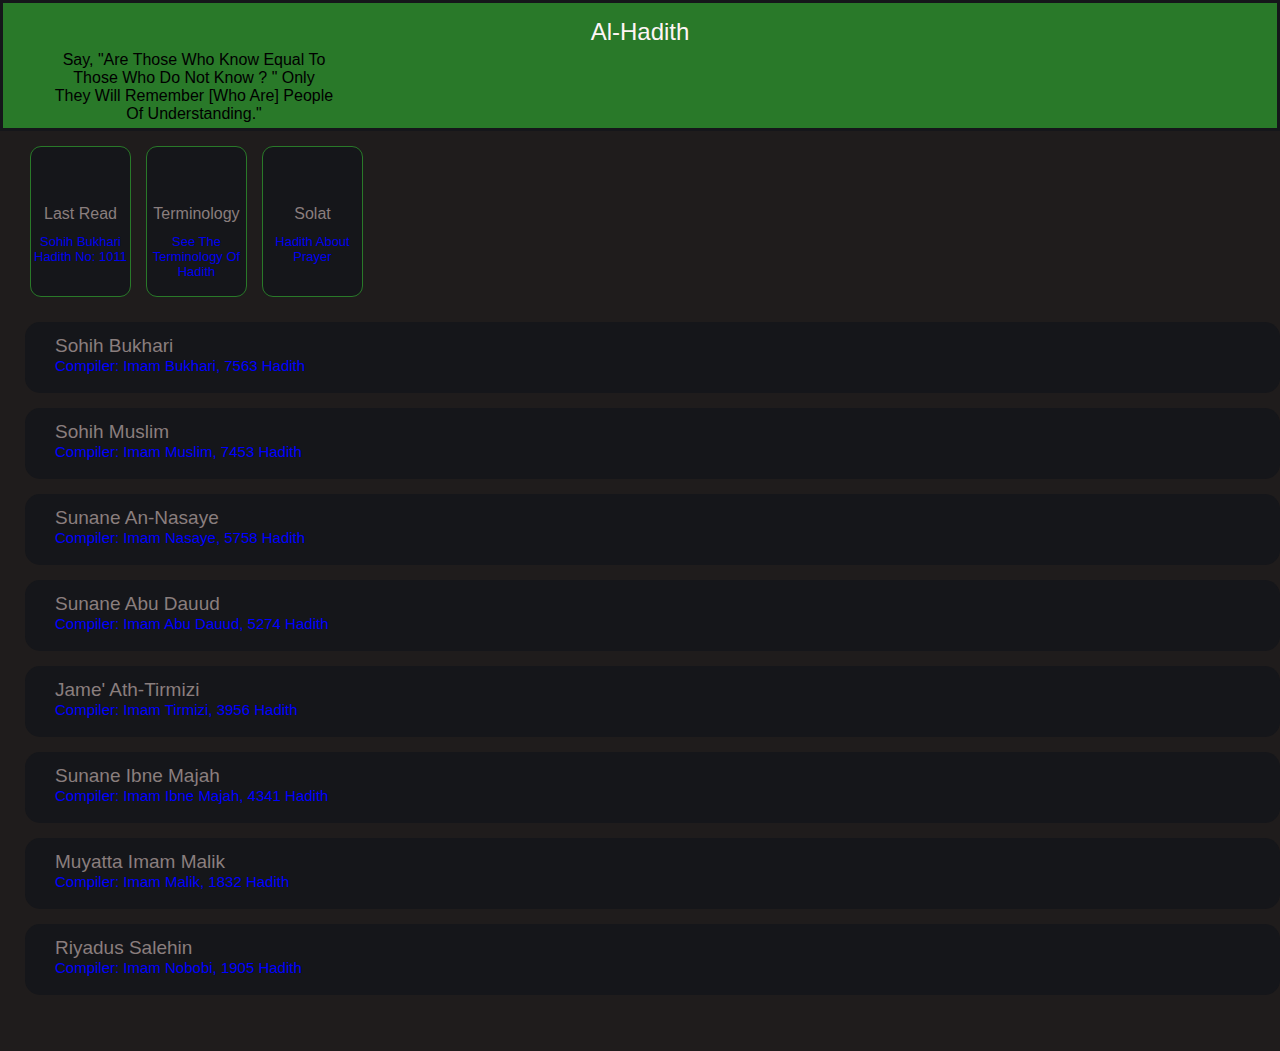
==== h-book.html @ 603139c6 "file" ====
<!DOCTYPE html>
<html lang="en">
<head>
    <meta charset="UTF-8">
    <meta http-equiv="X-UA-Compatible" content="IE=edge">
    <meta name="viewport" content="width=device-width, initial-scale=1.0">
    <title>Document</title>
    <link rel="stylesheet" href="nav.css">

    <link href="https://fonts.maateen.me/bangla/font.css" rel="stylesheet">


    <link rel="stylesheet" href="https://cdnjs.cloudflare.com/ajax/libs/font-awesome/6.1.1/css/all.min.css" integrity="sha512-KfkfwYDsLkIlwQp6LFnl8zNdLGxu9YAA1QvwINks4PhcElQSvqcyVLLD9aMhXd13uQjoXtEKNosOWaZqXgel0g==" crossorigin="anonymous" referrerpolicy="no-referrer" />

</head>
<body>
   <div class="h-book">
        <div class="titleee">
            <h2>Al-Hadith</h2>
            <p>Say, "Are those who know equal to those who do not know ? " Only they will remember [who are] people of understanding."</p>
        </div>
       <div class="main-h-book">
           <div class="book-1">
              <a href="#"><i class="fa-solid fa-clock-rotate-left"></i>
                <h3>Last Read</h3>
                <p>Sohih Bukhari Hadith No: 1011</p>
              </a>
           </div>

           <div class="book-1">
                <a href="#"><i class="fa-solid fa-folder-closed"></i>
                <h3>Terminology</h3>
                <p>See The Terminology Of Hadith</p>
                </a>
            </div>

           <div class="book-1">
               <a href="#"><i class="fa-solid fa-mosque"></i>
                <h3>Solat</h3>
                <p>Hadith About Prayer</p>
               </a>
            </div>
       </div>

       <div class="all-book">
           <div class="h-alll-book">
               <i class="fa-solid fa-book"></i>
               <div class="fle">
                    <h2>Sohih Bukhari</h2>
                    <p>Compiler: Imam Bukhari, 7563 Hadith</p>
               </div>
           </div>

           <div class="h-alll-book">
            <i class="fa-solid fa-book-open"></i>
                <div class="fle">
                    <h2>Sohih Muslim</h2>
                    <p>Compiler: Imam Muslim, 7453 Hadith</p>
                </div>
          </div>

           
          <div class="h-alll-book">
            <i class="fa-solid fa-book-quran"></i>
                <div class="fle">
                    <h2>Sunane An-Nasaye</h2>
                    <p>Compiler: Imam Nasaye, 5758 Hadith</p>
                </div>
          </div>

            
          <div class="h-alll-book">
                <i class="fa-solid fa-book"></i>
                <div class="fle">
                    <h2>Sunane Abu Dauud</h2>
                    <p>Compiler: Imam Abu Dauud, 5274 Hadith</p>
                </div>
           </div>

           <div class="h-alll-book">
            <i class="fa-solid fa-book-open"></i>
                <div class="fle">
                    <h2>Jame' Ath-Tirmizi</h2>
                    <p>Compiler: Imam Tirmizi, 3956 Hadith</p>
                </div>
            </div>
 
            <div class="h-alll-book">
                <i class="fa-solid fa-book"></i>
                <div class="fle">
                     <h2>Sunane Ibne Majah</h2>
                     <p>Compiler: Imam Ibne Majah, 4341 Hadith</p>
                </div>
            </div>
            
            <div class="h-alll-book">
                <i class="fa-solid fa-book"></i>
                <div class="fle">
                     <h2>Muyatta Imam Malik</h2>
                     <p>Compiler: Imam Malik, 1832 Hadith</p>
                </div>
            </div>
 
            <div class="h-alll-book">
                <i class="fa-solid fa-book"></i>
                <div class="fle">
                     <h2>Riyadus Salehin</h2>
                     <p>Compiler: Imam Nobobi, 1905 Hadith</p>
                </div>
            </div>
       </div>
   </div>
</body>
</html>
---- nav.css ----
/*navigation menu------*/

*{
    padding: 0;
    margin: 0;
    box-sizing: border-box;
    text-transform: capitalize;
    font-family: Verdana, Geneva, Tahoma, sans-serif;
    font-weight: normal;
 }
 
 
 :root{
     --clr:#222327;
 }


section{
    display: flex;
    position: relative;
    top: 513px;
    background: var(--clr);
}

.navigation{
    position:fixed;
    width: 100% !important;
    height: 70px;
    background: #fff;
    display: flex;
    justify-content: center;
    align-items: center;
    border-radius: 11px;
}

.navigation ul {
    display: flex;
    width: 350px;
}

.navigation ul li{
    position: relative;
    list-style: none;
    width: 70px;
    height: 70px;
    z-index: 1;
}

.navigation ul li a{
    position: relative;
    display: flex;
    align-items:center;
    flex-direction: column;
    width: 100%;
    text-align: center;
    font-weight: 500;

}

.navigation ul li a .icon{
    position: relative;
    display: block;
    line-height: 75px;
    font-size: 1.5em;
    text-align: center;
    transition: 0.5s;
    color: var(--clr);
   
}

.navigation ul li.active a .icon{
    transform: translateY(-37px);

}


.navigation ul li a .text{
    position: absolute;
    top: 29px;
    color: var(--clr);
    font-weight: 400;
    font-size: 0.75em;
    letter-spacing: 0.05em;
    transition: 0.5s;
    opacity:0 ;
    transform: translateY(20px);
}



.navigation ul li.active a .text{
    opacity: 1;
    transform: translateY(10px);
}



.indicator{
    position: absolute;
    top: -50%;
    width: 70px;
    height: 70px;
    background: #29fd53;
    border-radius: 50%;
    border: 6px solid var(--clr);
    transition: 0.5s;
}


.indicator::before{
    content: '';
    position: absolute;
    top: 50%;
    left: -22px;
    width: 20px;
    height: 20px;
    background: transparent;
    border-top-right-radius: 20px;
    box-shadow: 0px -10px 0 0 var(--clr);

}

.indicator::after{
    content: '';
    position: absolute;
    top: 50%;
    right: -22px;
    width: 20px;
    height: 20px;
    background: transparent;
    border-top-left-radius: 20px;
    box-shadow: 0px -10px 0 0 var(--clr);

}

.navigation ul li:nth-child(1).active ~ .indicator{
    transform: translateX(calc(70px * 0));
}


.navigation ul li:nth-child(2).active ~ .indicator{
    transform: translateX(calc(70px * 1));
}

.navigation ul li:nth-child(3).active ~ .indicator{
    transform: translateX(calc(70px * 2));
}

.navigation ul li:nth-child(4).active ~ .indicator{
    transform: translateX(calc(70px * 3));
}

.navigation ul li:nth-child(5).active ~ .indicator{
    transform: translateX(calc(70px * 4));
}



@media(max-width: 361px){
    .navigation{
        width: 361px;
    }
}




/*-----nav-----*/




/*=========sidemenu========*/
*{
    margin: 0%;
    padding: 0%;
    box-sizing: border-box;
    font-family: 'Poppins', sans-serif;
}


.header{
    min-height: 100vh;
    width: 100%;
    background: #222327;
  /*  background-image: linear-gradient(rgba(4,9,30,0.7),rgba(4,9,30,0.7)),url(/image/mt.jpg);*/
    background-position: center;
    background-size: cover;
    position: relative;
    background-repeat: no-repeat;
}

nav{
   display: flex;
   padding: 2% 6%;
   justify-content: space-between;
   align-items: center;
}

nav a{
 
   font-size: 25px;
   text-decoration: none;
   color: #fff;
}

nav a i{
   color: red;
   font-size: 31px;
}

.nav-links{
   flex: 1;
   text-align: right;

}

.nav-links ul li{
   list-style: none;
   display: inline-block;
   padding: 8px 12px ;
   position: relative;
}

.nav-links ul li a{
   color: white;
   text-decoration: none;
   font-size: 13px;
}

.nav-links ul li::after{
   content: '';
   width: 0%;
   height: 3px;
   background: #f44336;
   display: block;
   margin: auto;
   transition: 0.5s;
}

.nav-links ul li:hover::after{
   width: 100%;
}

.text-box{
   width: 90%;
   color: #fff;
   position: absolute;
   top: 50%;
   left: 50%;
   transform: translate(-50%, -50%);
   text-align: center;
}

.text-box h1{
   font-size: 63px;
}

.text-box p{
   margin: 10px 0 40px;
   font-size: 15px;
   color: #fff;
}

.hero-btn{
   display: inline-block;
   text-decoration: none;
   color: #fff;
   border: 1px solid #fff;
   padding: 12px 35px;
   font-size: 13px;
   background: transparent;
   position: relative;
   cursor: pointer;
}

.hero-btn:hover{
   border: 1px solid #f44336 ;
   background: #f44336;
   transition: 1s;
}

nav .icn{
   display: none;
}


@media(max-width: 700px){
   .text-box h1{
       font-size: 21px;
   }

   .nav-links ul li{
       display: block;
   }

   .nav-links{
       position: fixed;
       background: rgb(58, 56, 56);
       height: 100vh;
       width: 271px;
       top: 0;
       left: -271px;
       text-align: left;
       z-index: 2;
       transition: 1s;
   }

   nav .iicn{
    position: relative;
    left: 215px;
    top: -21px;
    
   }

   nav .fa-solid{
       display: block;
       color: #fff;
       margin: 11px;
       font-size: 22px;
       cursor: pointer;

   }

   .nav-links ul{
       padding: 31px;
       padding-top: 11px;
   }

   .nav-links h3{
      color: aqua;
   }


   .nav-links ul li{
  
    padding: 3px 1px ;
   
   }

   .nav-links .ull{
      margin-top: -25px;
   }

   nav .icn{
      color: white !important;
   }

   nav .hrr{
      outline: none;
      margin-bottom: 9px;
   }

   nav .fa-solid{
       color: red;
       display: inline;
       font-size: 31px;

   }


   nav .side{
        color: #29fd53;
        display: inline;
        font-size: 17px;
   }

   
   nav .pash{
    color: #29fd53 !important ;
    display: inline;
    font-size: 17px;
}


   .about-app{
    height: 201px;
    width: 271px;
    background: #3620ddc3;
   }

   .about-app .book{
    position: relative;
    top: 31px;
    left: -31px;
    font-size: 71px;
    color:aqua;
   }


   .texxt{
    position: relative;
    top: 51px;
    left: 21px;
    color: #fff;
   }

   .texxt .poc{
      font-size: 21px;
   }
}




/*==========videofile========*/



:root{
    --clr:#222327;
}
/*
body{
    background: #eee;
}*/

.heading{
    color: #444;
    font-size: 41px;
    text-align: center;
    padding: 11px;
}

.container{
    display: grid;
    grid-template-columns: 2fr 1fr;
    gap: 15px;
    align-items: flex-start;
    padding: 5px 5%;
}

.container .main-video{
    background: #fff;
    border-radius: 5px;
    padding: 11px;
}



.container .main-video video{
    height: 521px;
    width: 901px;
}

.container .main-video .title{
    color: #333;
    font-size: 23px;
    padding-top: 15px;
    padding-bottom: 15px;
}

.container .video-list{
    background: #fff;
    border-radius: 5px;
    height: 521px;
    overflow-y: scroll;
}

.container .video-list::-webkit-scrollbar{
    width: 7px;
}

.container .video-list::-webkit-scrollbar-track{
    background: #ccc;
    border-radius: 51px;
}

.container .video-list::-webkit-scrollbar-thumb{
    background: #666;
    border-radius: 51px;
}

.container .video-list .vid video{
    width: 100px;
    border-radius: 5px;
}

.container .video-list .vid{
    display: flex;
    align-items: center;
    gap: 15px;
    background: #f7f7f7;
    border-radius: 5px;
    margin: 11px;
    padding: 11px;
    border: 1px solid rgba(0,0,0,.1);
    cursor: pointer;
}

.container .video-list .vid:hover{
    background: #eee;
}

.container .video-list .vid.active{
    background: #2980b9;
}

.container .video-list .vid.active .title{
    color: #fff;
}

.container .video-list .vid .title{
    color: #333;
    font-size: 17px;
}


@media (max-width: 991px){
    .container{
        grid-template-columns: 1.5fr 1fr;
        padding: 11px;
    }
}


@media (max-width: 768px){
    .container{
        grid-template-columns: 1fr;
    }
}

@media (max-width: 401px){
    .container{
        grid-template-columns: 1fr;
    }

    .container .main-video video{
        height: 201px;
        width: 321px;
    }
}



/*======more====*/


.project{
    height: auto;
    width: 100%;
    background: #fff;
    border: 1px solid #222327;
}

.pitem{
    display: flex;
    justify-content: center;
    align-items: center;
    margin-bottom: 21px;
    margin-top: 31px;
    margin-left: 25px;
}

 .div-1{
    padding-right: 31px;
   
}

.div-1 p{
    height: 81px;
    width: 81px;
    border-radius: 25px;
    border: 3px solid #29fd53;
    background:rgb(3, 3, 73) ;
   
}




.div-1 p .fa-solid{
    color: #ccc ;
    margin-top: 15px;
    margin-left: 15px;
    font-size: 41px;
}

.div-1 p .fa{
    color: #ccc ;
    margin-top: 15px;
    margin-left: 15px;
    font-size: 41px;
}

.div-1 h4{
    width: 75px;
    text-align: center;
    margin-left: 4px;
    margin-top: 5px;
}


.ttitle h1{
    text-align: center;
    margin-top: 31px;
    margin-bottom: 5px;
    color: #3620ddc3;
}


.ttitle h3{
    text-align: center;
    font-size: 21px;
}




/*-----main-book=======*/

.main-book{
    height:751px;
    width: 100%;
    background: rgb(249, 236, 236);
    border: 1px solid #222327;
}

.ttitlee{
    height: 151px;
    width: 321px;
    background: rgb(255, 250, 250);
    border-radius: 25px;
    text-align: center;
    margin-top: 15px;
    margin-left: 21px;
}

.ttitlee h1{
    text-align: center;
    padding-top: 15px;
    color: rgb(33, 161, 33);
    margin-bottom: 15px;
    
}

.ttitlee h3{
    text-align: center;
    padding: 0px 15px ;
}

.book-cetagories{
    margin-top: 41px;
}

.book-text{
    display: flex;
    margin-top: 15px ;
    align-items: center;
    justify-content: center;
    margin-left: -31px;
    
}

.book-text .sura{
    height: 131px;
    width: 131px;
    border-radius: 25px;
    background: rgb(255, 250, 250) ;
    text-align: center;
    border: 3px solid rgb(33, 161, 33);
    margin-left: 25px;
}

.book-text .sura h1{
    padding-top: 21px;
}

.book-text .sura h1 a{
    text-decoration: none;
    font-size: 17px;

    color: blue;
}


.book-text .sura h1 .fa{
    color: #222327;
    display: block;
    font-size: 61px;

}


.main-book button{
    margin-left: 35px;
    margin-top: 61px;
    padding: 15px 65px;
    border-radius: 15px;
    font-size: 25px;
    background: rgb(255, 250, 250);
}


.main-book button a{
    text-decoration: none;
}


/*====learn-quran=====*/

.container .video-list .large video{
    width: 150px;
    height: auto;
    border-radius: 5px;
}


/*========h-bool-all======*/


.h-book{
    height: auto;
    width: 100%;
    background: hwb(0 11% 88%);
    padding-bottom: 5px;
}

.h-book .titleee{
    height: 131px;
    width: 100%;
    background: rgb(41, 121, 41);
    border: 3px solid #15161a;
}


.h-book .titleee h2{
    text-align: center;
    padding-top: 15px;
    font-weight: 500;
    color:rgb(254, 245, 245);
}

.h-book .titleee p{
    width: 331px;
    text-align: center;
    padding-top: 5px;
    padding-left: 51px;
}

.main-h-book{
    display: flex;
    margin-top: 15px;
    margin-left: 15px;


}


.main-h-book .book-1{
    height: 151px;
    width: 101px;
    background: #15161a;
    border-radius: 11px;
    margin-left: 15px;
    border: 1px solid rgb(41, 121, 41);

}

.book-1 a{
    text-decoration: none;
}

.book-1 .fa-solid{
    font-size: 41px;
    padding-top: 15px;
    padding-left: 27px;
    color: rgb(41, 121, 41) ;
}

.book-1 h3{
    font-size: 16px;
    padding-top: 11px;
    color: rgb(138, 126, 126);
    text-align: center; 
}

.book-1 p{
    font-size: 13px;
    text-align: center;
    padding-top: 11px;
}

.all-book{
    margin-top: 25px;
    margin-left: 25px;
    margin-bottom: 51px;
}


.h-alll-book{
    height: 71px;
    width: 100%;
    background: #15161a;
    margin-bottom: 15px;
    border-radius: 15px;
}


.h-alll-book{
    display: flex;
}

.h-alll-book i{
    font-size: 31px;
    margin-top: 19px;
    margin-left: 15px;
    color: rgb(41, 121, 41);
}

.h-alll-book .fle{
    margin-top: 13px;
    margin-left: 15px;
    color: rgb(138, 126, 126);
}

.h-alll-book .fle h2{
     font-size: 19px;
}

.h-alll-book .fle p{
    font-size: 15px;
    color: blue;
}


@media (max-width: 361px){ 
    .main-h-book{
        margin-left: 1px;
    }

    .all-book{
        margin: 21px 15px;
    }
    .h-book .titleee p{
        padding-left: 21px;
    }
}
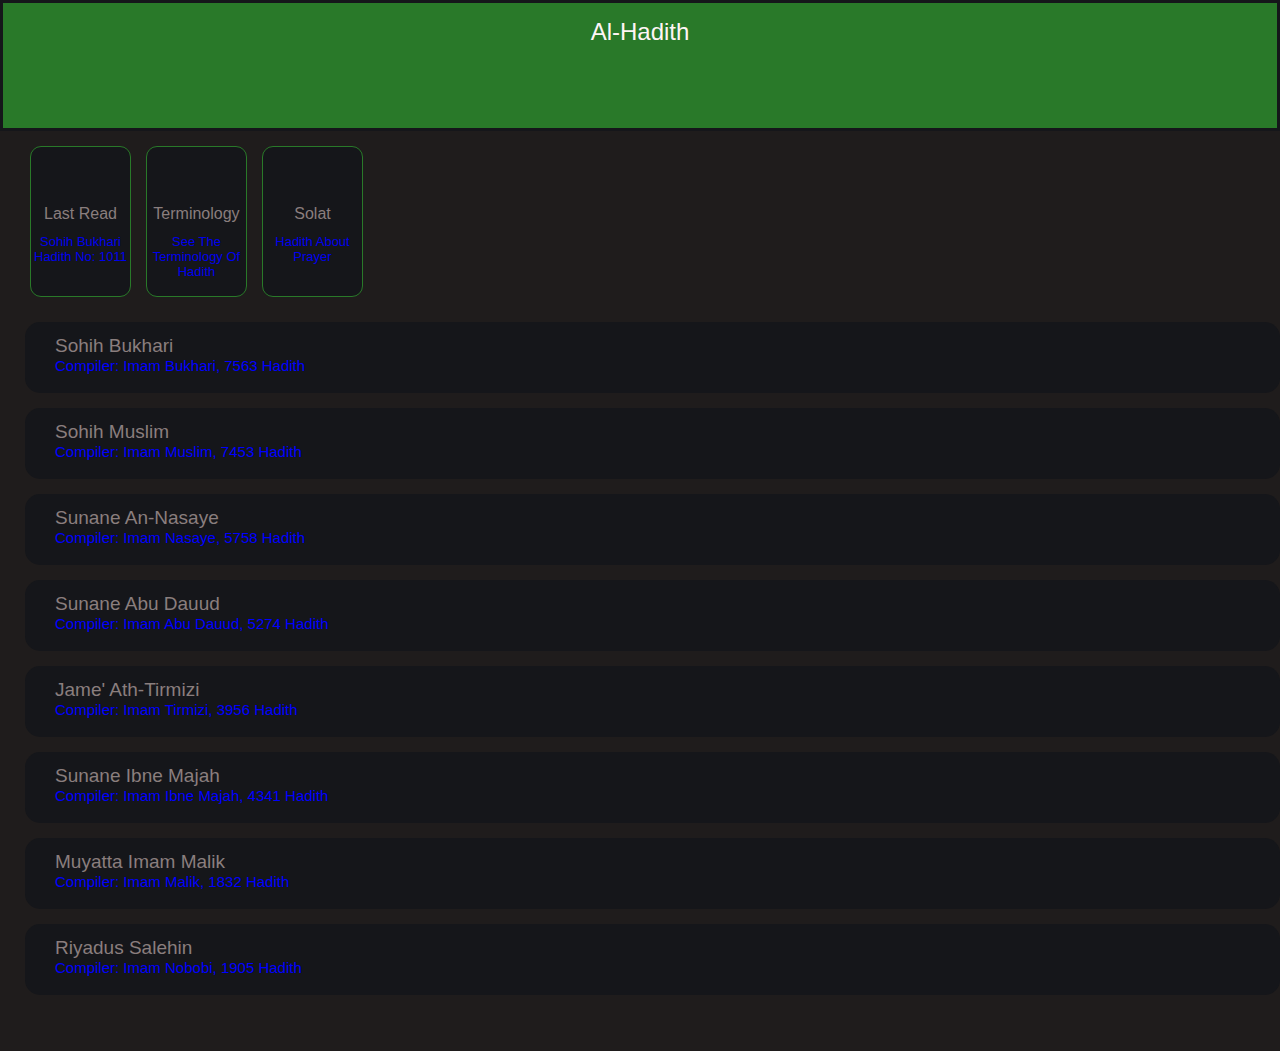
==== commit e3566219: "003" ====
--- a/h-book.html
+++ b/h-book.html
@@ -1,3 +1,7 @@
+
+
+
+
 <!DOCTYPE html>
 <html lang="en">
 <head>
@@ -17,7 +21,7 @@
    <div class="h-book">
         <div class="titleee">
             <h2>Al-Hadith</h2>
-            <p>Say, "Are those who know equal to those who do not know ? " Only they will remember [who are] people of understanding."</p>
+           <!---- <p>Say, "Are those who know equal to those who do not know ? " Only they will remember [who are] people of understanding."</p>-->
         </div>
        <div class="main-h-book">
            <div class="book-1">
@@ -111,4 +115,4 @@
        </div>
    </div>
 </body>
-</html>+</html>
